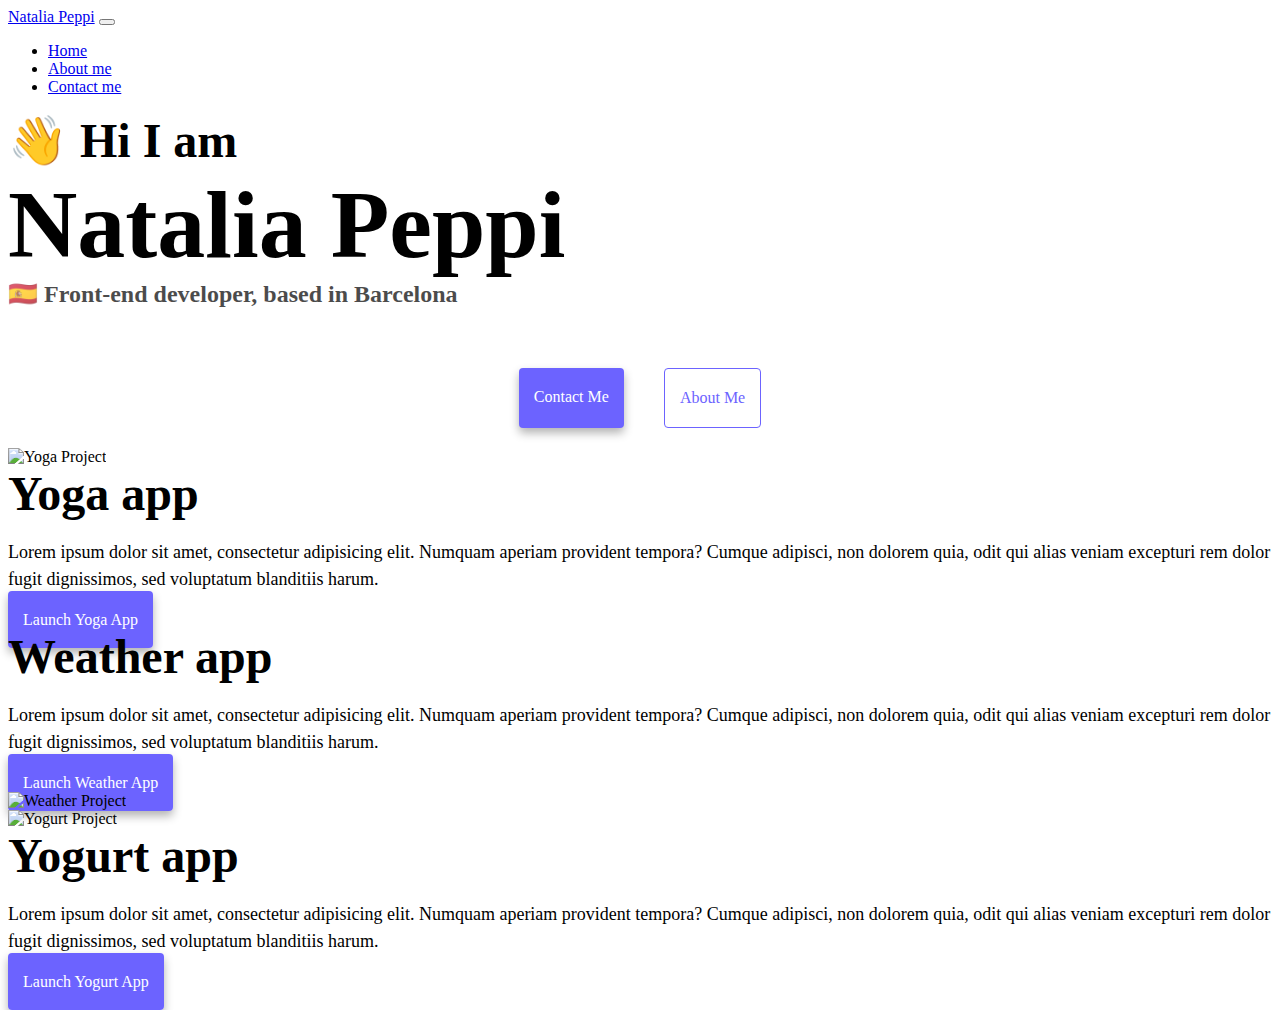
==== index.html @ 1f052819 "adding files" ====
<!DOCTYPE html>
<html lang="en">
  <head>
    <meta charset="UTF-8" />
    <meta http-equiv="X-UA-Compatible" content="IE=edge" />
    <meta name="viewport" content="width=device-width, initial-scale=1.0" />
    <title>Front-End Developer - Natalia Peppi</title>
    <link rel="stylesheet" href="style.css" />
    <link
      href="https://cdn.jsdelivr.net/npm/bootstrap@5.2.2/dist/css/bootstrap.min.css"
      rel="stylesheet"
      integrity="sha384-Zenh87qX5JnK2Jl0vWa8Ck2rdkQ2Bzep5IDxbcnCeuOxjzrPF/et3URy9Bv1WTRi"
      crossorigin="anonymous"
    />
    <script
      src="https://cdn.jsdelivr.net/npm/bootstrap@5.2.2/dist/js/bootstrap.bundle.min.js"
      integrity="sha384-OERcA2EqjJCMA+/3y+gxIOqMEjwtxJY7qPCqsdltbNJuaOe923+mo//f6V8Qbsw3"
      crossorigin="anonymous"
    ></script>
    <meta name="description" content="Projects and App created by Natalia Peppi">
  </head>
  <body>
    <nav class="navbar navbar-expand-lg bg-light fixed-top">
      <div class="container">
        <a class="navbar-brand" href="index.html">Natalia Peppi</a>
        <button
          class="navbar-toggler"
          type="button"
          data-bs-toggle="collapse"
          data-bs-target="#navbarNav"
          aria-controls="navbarNav"
          aria-expanded="false"
          aria-label="Toggle navigation"
        >
          <span class="navbar-toggler-icon"></span>
        </button>
        <div class="collapse navbar-collapse" id="navbarNav">
          <ul class="navbar-nav">
            <li class="nav-item">
              <a class="nav-link active" aria-current="page" href="index.html">Home</a>
            </li>
            <li class="nav-item">
              <a class="nav-link" href="https://n84bx1.csb.app/about.html"
                >About me</a
              >
            </li>
            <li class="nav-item">
              <a
                class="nav-link"
                href="https://n84bx1.csb.app/about.html#contact"
                >Contact me</a
              >
            </li>
          </ul>
        </div>
      </div>
    </nav>
    <h2 class="text-center mt-5 pt-5">👋 Hi I am</h2>
    <h1 class="text-center">Natalia Peppi</h1>
    <h3 class="text-center">🇪🇸 Front-end developer, based in Barcelona</h3>
    <div class="navigation-links mb-5">
      <a href="about.html#contact" class="primary-link">Contact me</a>
      <a href="about.html" class="secondary-link">About me</a>
    </div>
    <div class="container">
      <div class="row">
        <div class="col-sm-6">
          <img src="images/yoga.png" alt="Yoga Project" class="img-fluid rounded" />
            </div>
        <div class="col-sm-6">
          <h2 class="mb-3">Yoga app</h2>
          <p>
            Lorem ipsum dolor sit amet, consectetur adipisicing elit. Numquam
            aperiam provident tempora? Cumque adipisci, non dolorem quia, odit
            qui alias veniam excepturi rem dolor fugit dignissimos, sed
            voluptatum blanditiis harum.
          </p>
          <div class="mt-5">
          <a href="#" class="primary-link">Launch Yoga App</a>
        </div>
      </div>
      </div>
      <div class="row mt-5">
        <div class="col-sm-6">
          <h2 class="mb-3">Weather app</h2>
          <p>
            Lorem ipsum dolor sit amet, consectetur adipisicing elit. Numquam
            aperiam provident tempora? Cumque adipisci, non dolorem quia, odit
            qui alias veniam excepturi rem dolor fugit dignissimos, sed
            voluptatum blanditiis harum.
          </p>
          <div class="mt-5">
            <a href="#" class="primary-link">Launch Weather App</a>
        </div>
      </div>
      <div class="col-6">
          <img src="images/weather.png" alt="Weather Project" class="img-fluid rounded" />
        </div>
      </div>
    </div>
      <div class="row mt-5">
        <div class="col-sm-6">
          <img src="images/yogurt.png" alt="Yogurt Project" class="img-fluid rounded" />
        </div>
        <div class="col-sm-6">
          <h2 class="mb-3">Yogurt app</h2>
          <p>
            Lorem ipsum dolor sit amet, consectetur adipisicing elit. Numquam
            aperiam provident tempora? Cumque adipisci, non dolorem quia, odit
            qui alias veniam excepturi rem dolor fugit dignissimos, sed
            voluptatum blanditiis harum.
          </p>
          <div class="mt-5">
            <a href="#" class="primary-link">Launch Yogurt App</a>
          </div>
        </div>
        </div>
      </div>
    </div>
  </body>
</html>
---- style.css ----
:root {
  --primary-color: #6c63ff;
  --secondary-color: #f5f2fe;
  --box-shadow: 0 5px 10px rgba(0, 0, 0, 0.3);
}

h1,
h2,
h3 {
  margin: 0;
}

h1 {
  font-size: 96px;
}

h2 {
  font-size: 48px;
}

h3 {
  font-size: 24px;
  opacity: 0.7;
}

p {
  font-size: 18px;
  line-height: 1.5;
}

.navigation-links {
  display: flex;
  margin-top: 40px;
  justify-content: center;
}

.navigation-links a {
  margin: 20px;
}

.primary-link {
  background: var(--primary-color);
  box-shadow: var(--box-shadow);
  color: white;
  border-radius: 4px;
  padding: 20px 15px;
  text-decoration: none;
  text-transform: capitalize;
}

.secondary-link {
  color: var(--primary-color);
  border: 1px solid var(--primary-color);
  border-radius: 4px;
  padding: 20px 15px;
  text-decoration: none;
  text-transform: capitalize;
}

.homepage-link {
  color: var(--primary-color);
  text-align: center;
  display: block;
}

.about-paragraphs {
  margin: 30px 0;
}

.about-paragraphs p {
  margin: 10px;
}

.email-link {
  display: flex;
  justify-content: center;
  color: var(--primary-color);
  font-size: 28px;
  text-decoration: none;
}

.email-link:hover {
  text-decoration: underline;
}
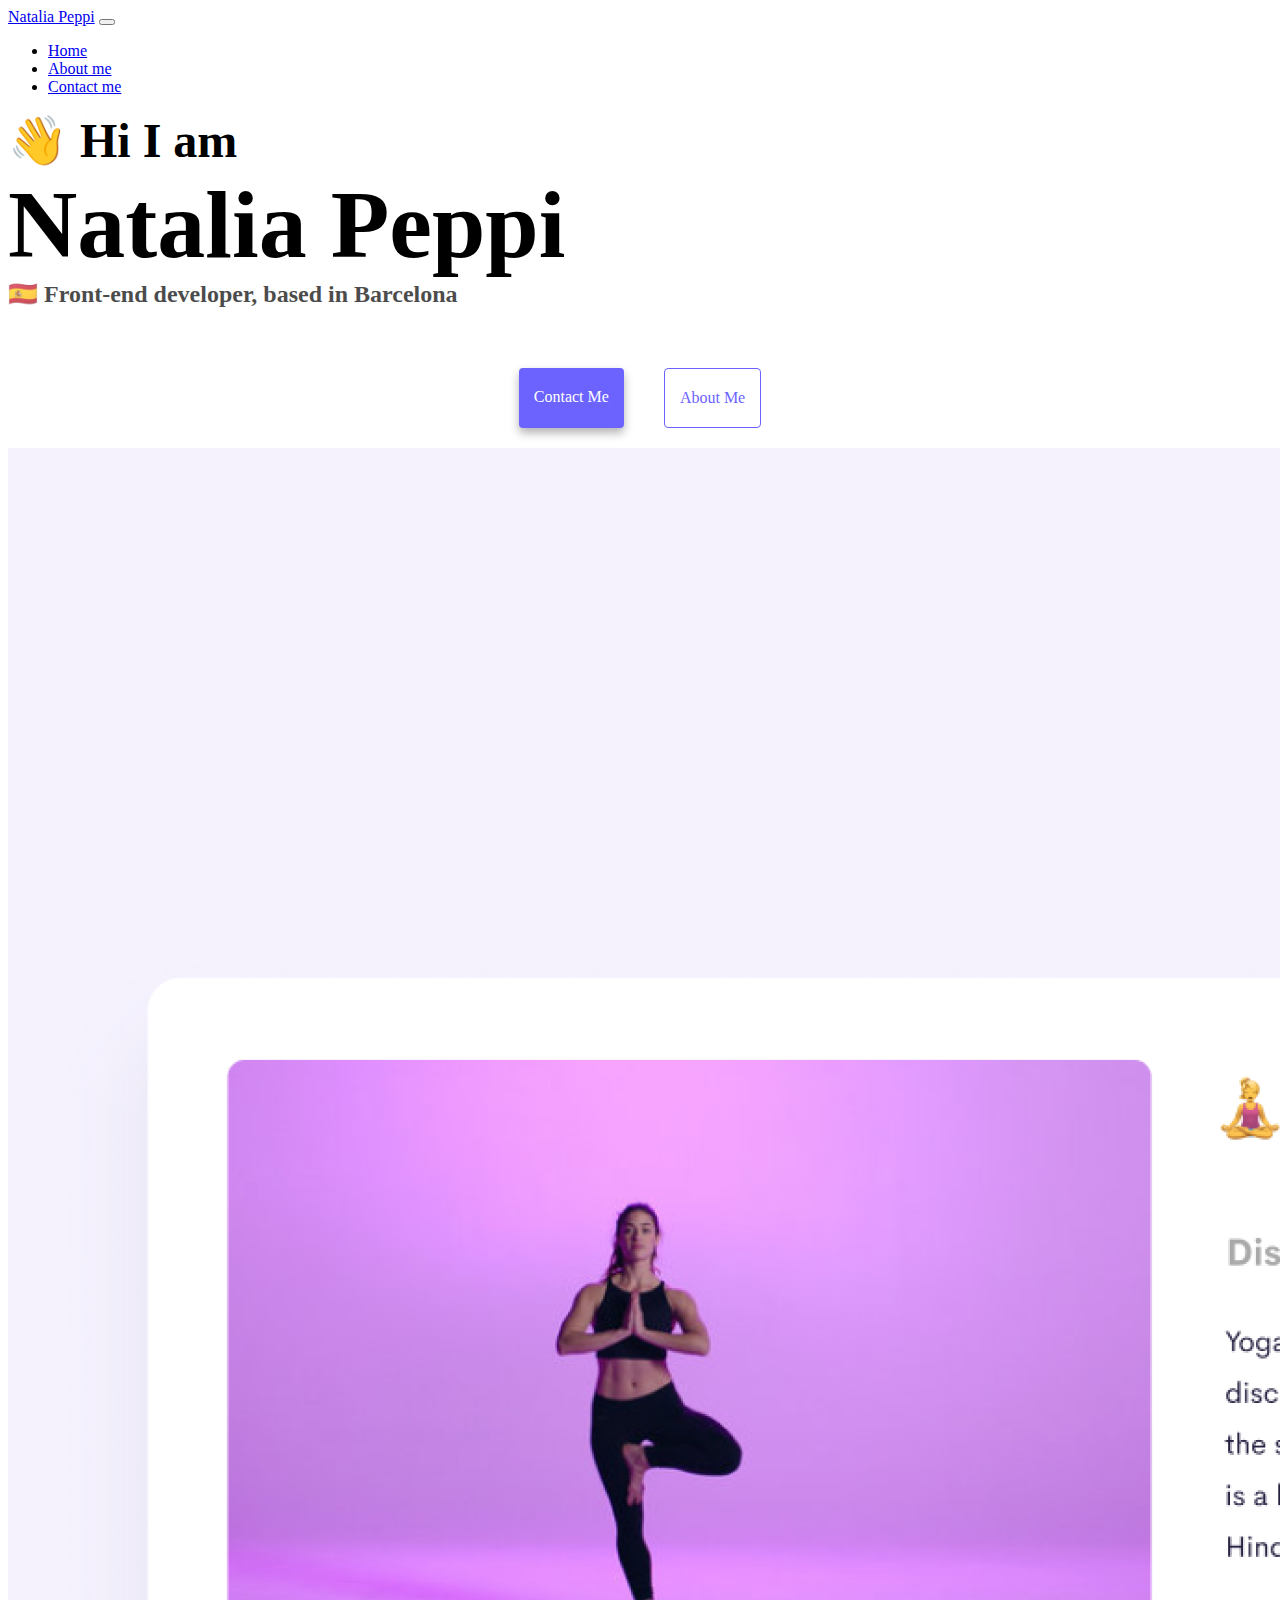
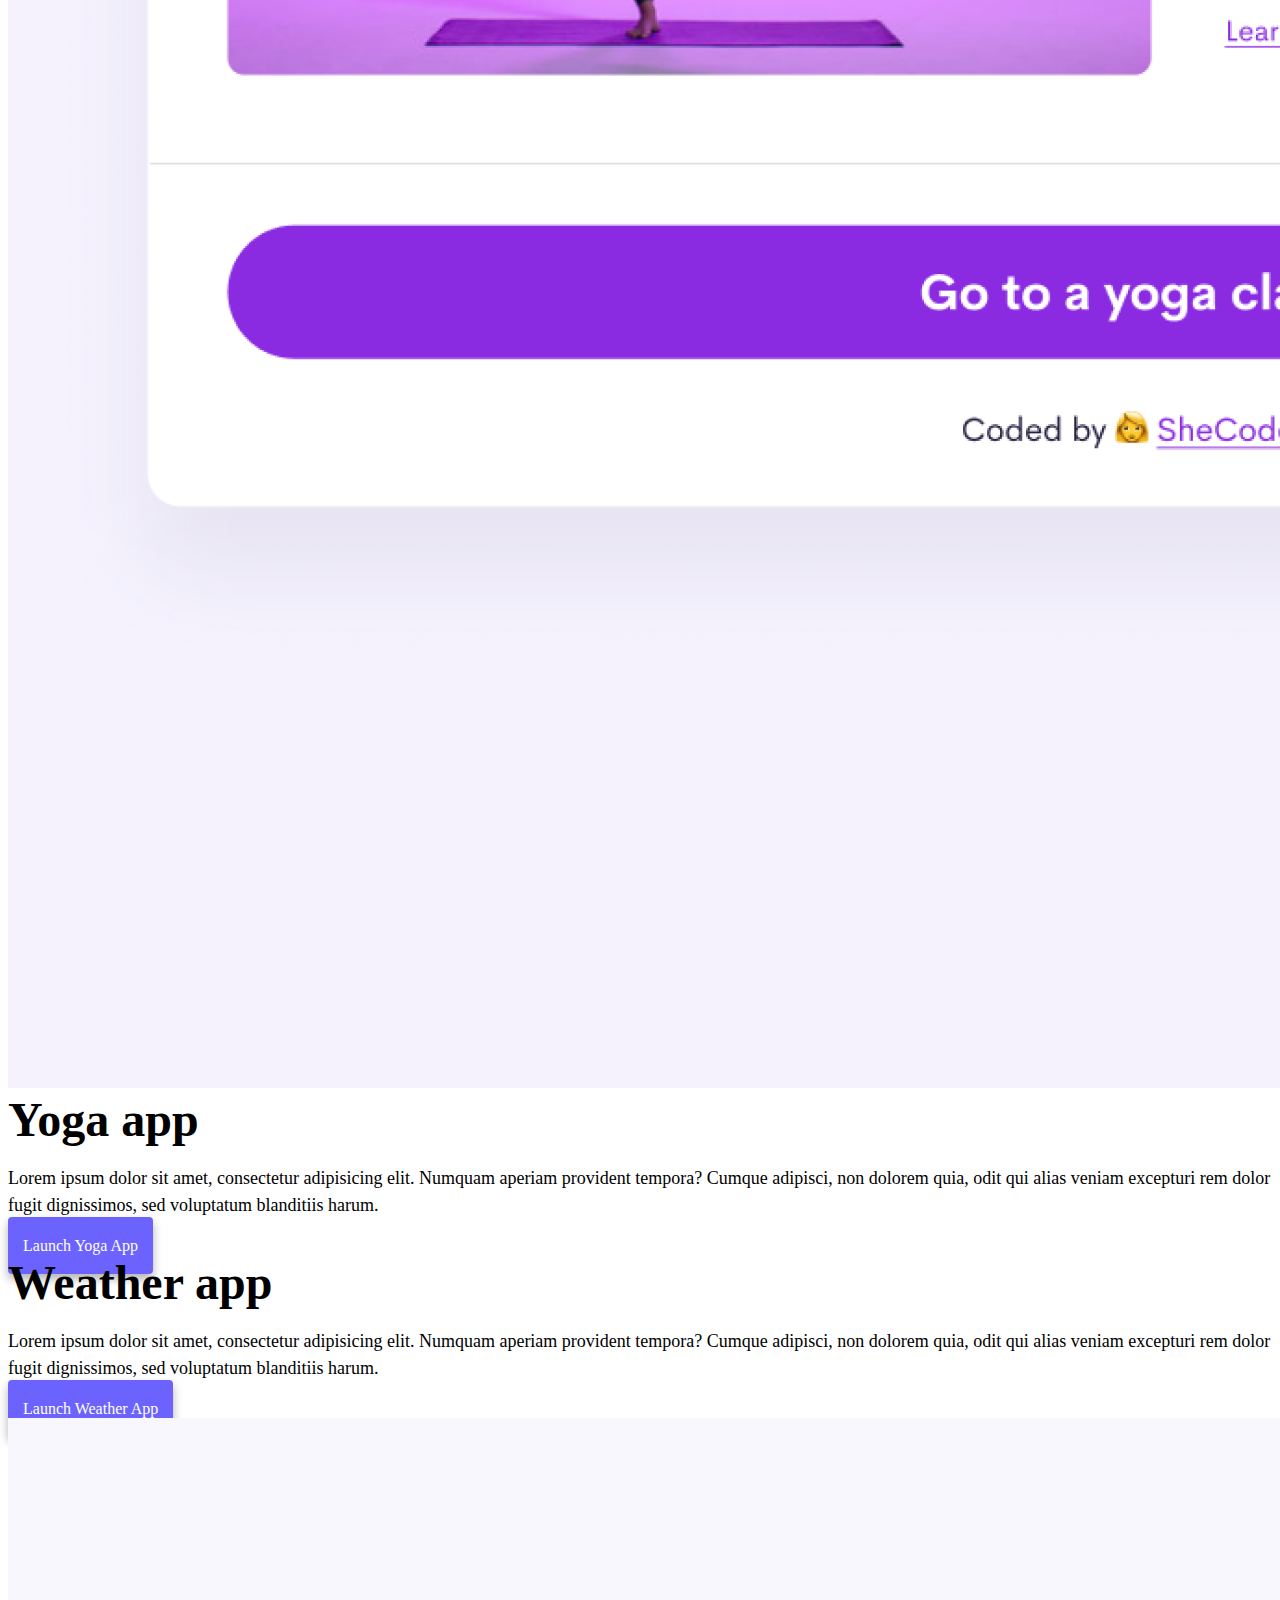
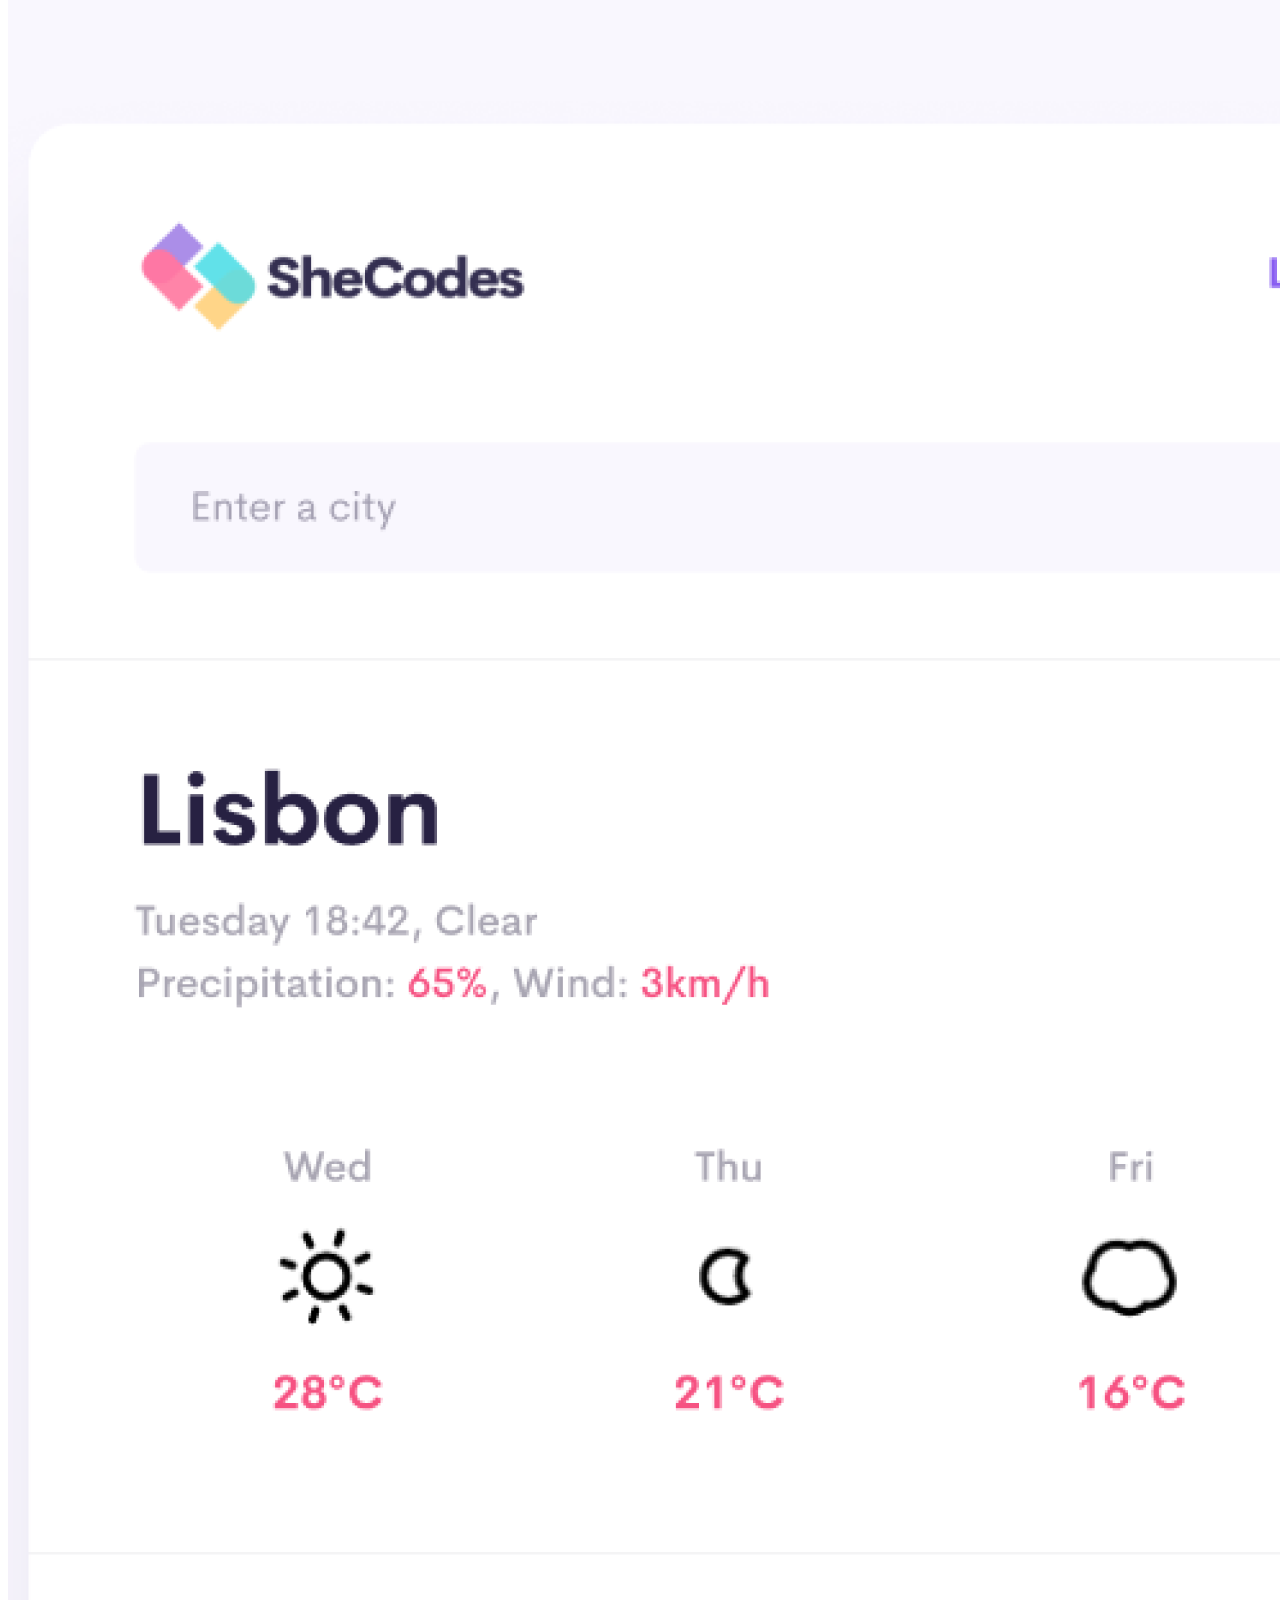
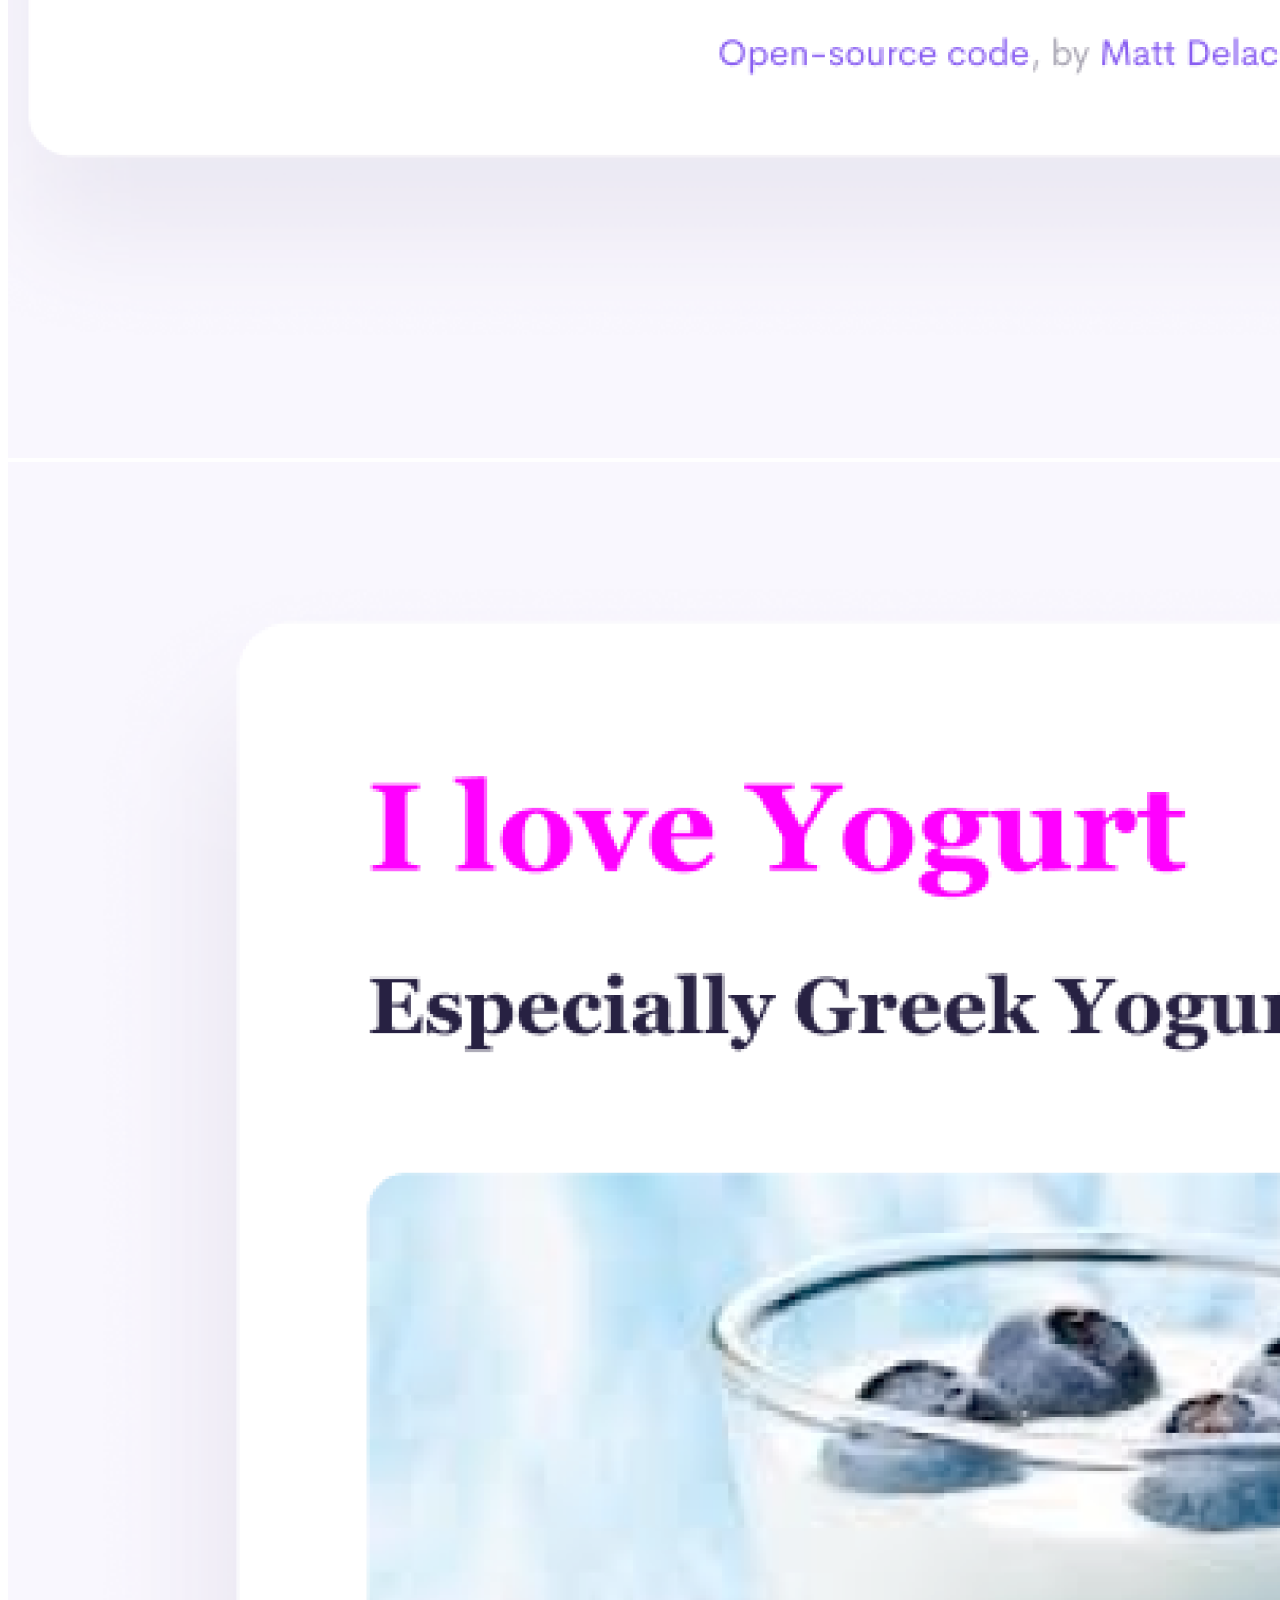
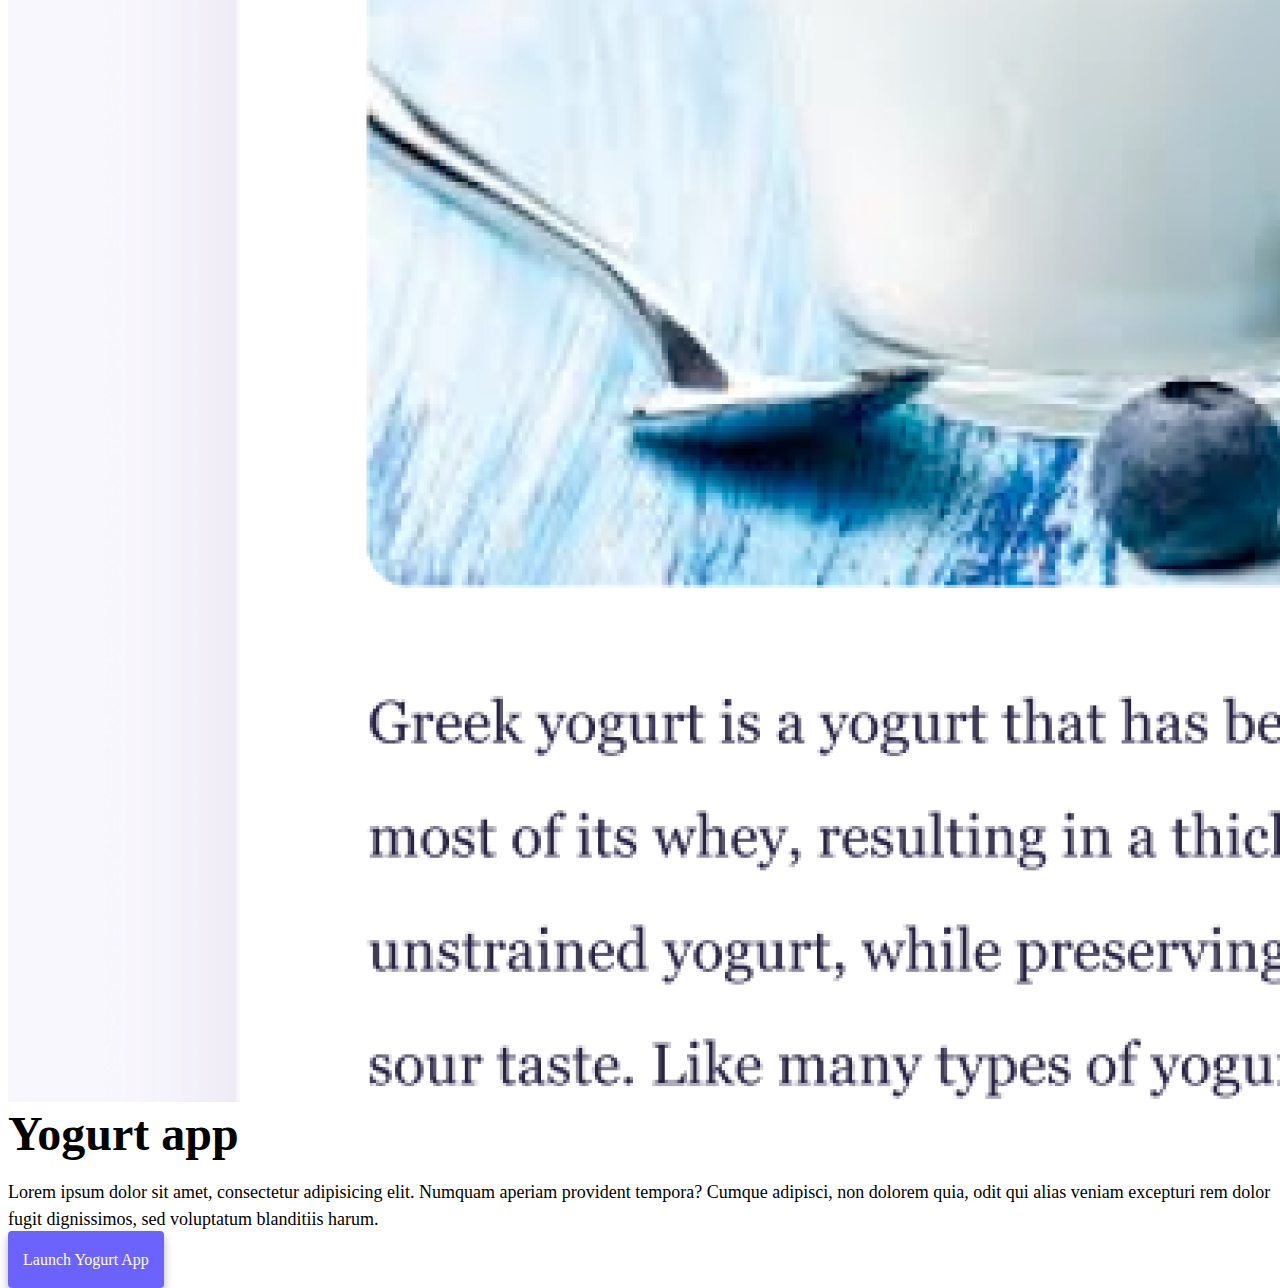
==== commit ec3afb04: "title added to some links" ====
--- a/index.html
+++ b/index.html
@@ -48,7 +48,7 @@
               <a
                 class="nav-link"
                 href="https://n84bx1.csb.app/about.html#contact"
-                >Contact me</a
+                title="Contact Me">Contact me</a
               >
             </li>
           </ul>
